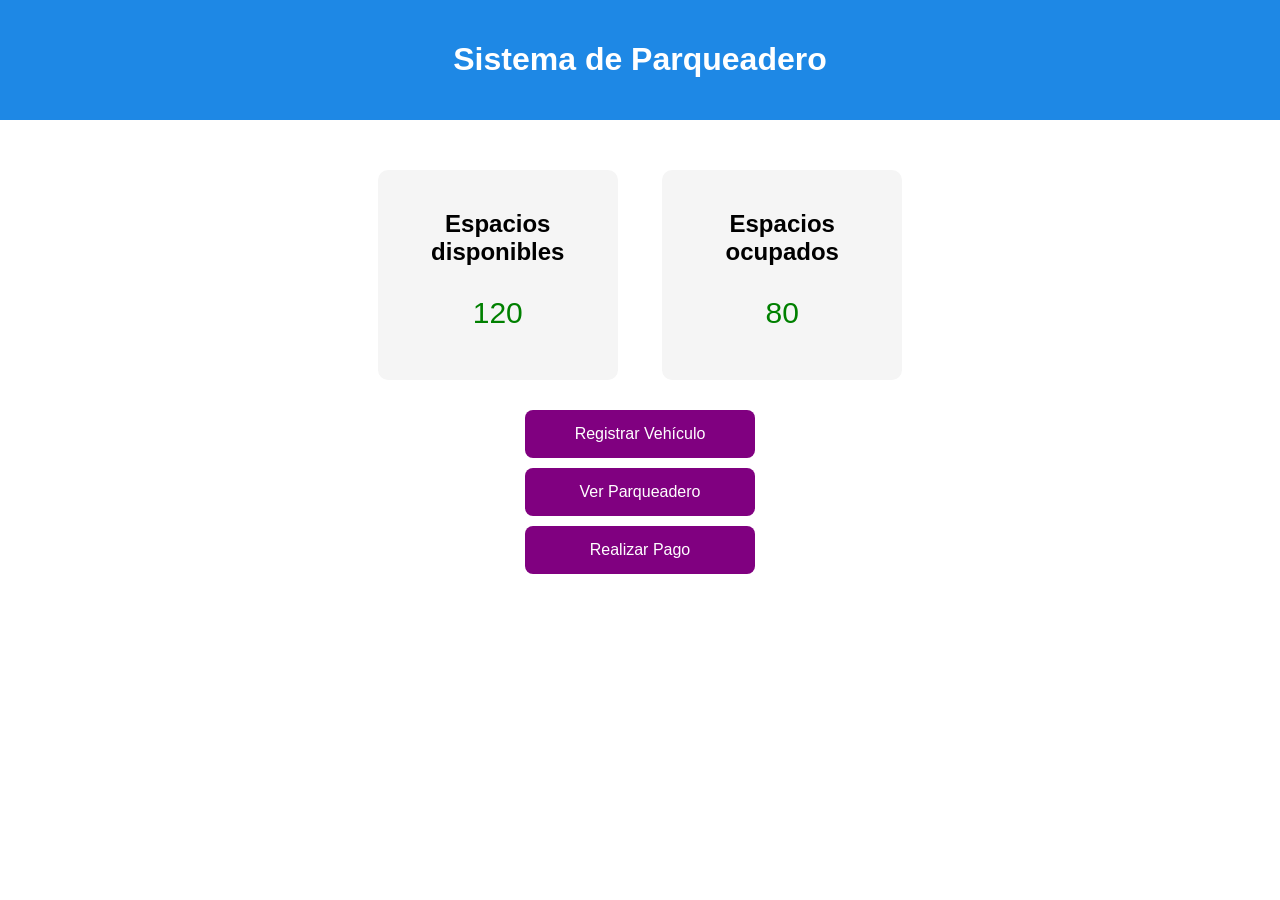
==== index.html @ 004c9f02 "primer mockup parqueadero" ====
<!DOCTYPE html>
<html>
<head>
<title>Sistema de Parqueadero</title>
<link rel="stylesheet" href="styles.css">
</head>

<body>

<header>
<h1>Sistema de Parqueadero</h1>
</header>

<div class="container">

<div class="card">
<h2>Espacios disponibles</h2>
<p>120</p>
</div>

<div class="card">
<h2>Espacios ocupados</h2>
<p>80</p>
</div>

<div class="buttons">
<a href="registro.html">Registrar Vehículo</a>
<a href="parqueadero.html">Ver Parqueadero</a>
<a href="pago.html">Realizar Pago</a>
</div>

</div>

</body>
</html>
---- styles.css ----
body{
font-family: Arial;
background:white;
margin:0;
}

header{
background:#1e88e5;
color:white;
padding:20px;
text-align:center;
}

.container{
padding:30px;
text-align:center;
}

.card{
display:inline-block;
background:#f5f5f5;
padding:20px;
margin:20px;
border-radius:10px;
width:200px;
}

.card p{
font-size:30px;
color:green;
}

.buttons a{
display:block;
background:purple;
color:white;
padding:15px;
margin:10px auto;
width:200px;
text-decoration:none;
border-radius:8px;
}
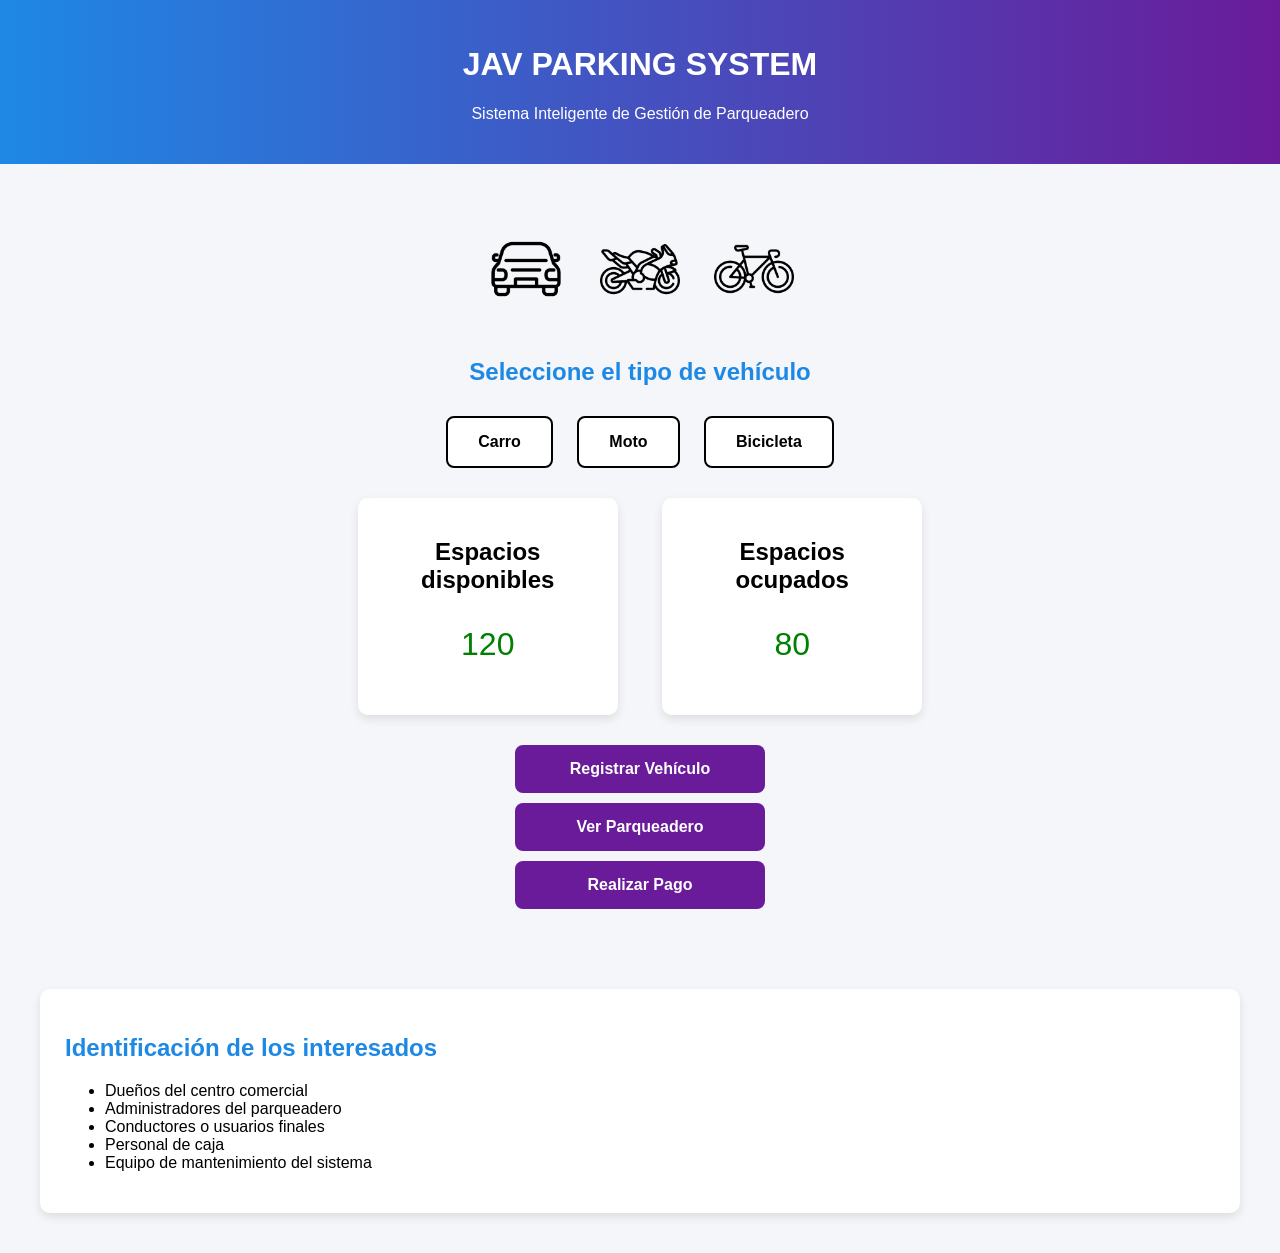
==== commit c8cc397f: "Actualización mockup JAV Parking System" ====
--- a/index.html
+++ b/index.html
@@ -1,35 +1,79 @@
 <!DOCTYPE html>
 <html>
 <head>
-<title>Sistema de Parqueadero</title>
+<title>JAV Parking System</title>
 <link rel="stylesheet" href="styles.css">
 </head>
+<body>
+<header>
+<h1>JAV PARKING SYSTEM</h1>
+<p>Sistema Inteligente de Gestión de Parqueadero</p>
+</header>
+<div class="container">
+<div class="vehiculos">
+<img src="images/car.png" alt="carro">
+<img src="images/motorbike.png" alt="moto">
+<img src="images/track-bicycle.png" alt="bicicleta">
+</div>
 
-<body>
-
-<header>
-<h1>Sistema de Parqueadero</h1>
-</header>
-
-<div class="container">
-
-<div class="card">
-<h2>Espacios disponibles</h2>
-<p>120</p>
+<div class="tipoVehiculo">
+<h2>Seleccione el tipo de vehículo</h2>
+<a href="registro.html" class="btnVehiculo"> Carro</a>
+<a href="registro.html" class="btnVehiculo">Moto</a>
+<a href="registro.html" class="btnVehiculo">Bicicleta</a>
 </div>
 
 <div class="card">
-<h2>Espacios ocupados</h2>
-<p>80</p>
+
+<h2>Espacios disponibles</h2>
+
+<p>120</p>
+
 </div>
 
+
+<div class="card">
+
+<h2>Espacios ocupados</h2>
+
+<p>80</p>
+
+</div>
+
+
 <div class="buttons">
+
 <a href="registro.html">Registrar Vehículo</a>
+
 <a href="parqueadero.html">Ver Parqueadero</a>
+
 <a href="pago.html">Realizar Pago</a>
+
 </div>
 
 </div>
 
+
+<section>
+
+<h2>Identificación de los interesados</h2>
+
+<ul>
+
+<li>Dueños del centro comercial</li>
+
+<li>Administradores del parqueadero</li>
+
+<li>Conductores o usuarios finales</li>
+
+<li>Personal de caja</li>
+
+<li>Equipo de mantenimiento del sistema</li>
+
+</ul>
+
+</section>
+
 </body>
-</html>
+
+</html>
--- a/styles.css
+++ b/styles.css
@@ -1,13 +1,13 @@
 body{
-font-family: Arial;
-background:white;
+font-family:'Segoe UI', Arial, sans-serif;
+background:#f4f6f9;
 margin:0;
 }
 
 header{
-background:#1e88e5;
+background:linear-gradient(90deg,#1e88e5,#6a1b9a);
 color:white;
-padding:20px;
+padding:25px;
 text-align:center;
 }
 
@@ -18,25 +18,112 @@
 
 .card{
 display:inline-block;
-background:#f5f5f5;
+background:white;
 padding:20px;
 margin:20px;
 border-radius:10px;
-width:200px;
+width:220px;
+box-shadow:0px 4px 10px rgba(0,0,0,0.1);
 }
 
 .card p{
-font-size:30px;
+font-size:32px;
 color:green;
 }
 
 .buttons a{
 display:block;
-background:purple;
+background:#6a1b9a;
 color:white;
 padding:15px;
 margin:10px auto;
-width:200px;
+width:220px;
 text-decoration:none;
 border-radius:8px;
+font-weight:bold;
 }
+
+.buttons a:hover{
+background:#4a148c;
+}
+
+.vehiculos{
+text-align:center;
+margin-top:20px;
+}
+
+.vehiculos img{
+width:80px;
+margin:15px;
+}
+
+section{
+background:white;
+margin:40px;
+padding:25px;
+border-radius:10px;
+box-shadow:0px 4px 10px rgba(0,0,0,0.1);
+}
+
+section h2{
+color:#1e88e5;
+}
+
+.tipoVehiculo{
+text-align:center;
+margin-top:30px;
+}
+
+.tipoVehiculo h2{
+color:#1e88e5;
+margin-bottom:20px;
+}
+
+.btnVehiculo{
+display:inline-block;
+background:white;
+color:black;
+padding:15px 30px;
+margin:10px;
+font-size:16px;
+border-radius:8px;
+text-decoration:none;
+font-weight:bold;
+border:2px solid black;
+transition:0.3s;
+}
+
+.btnVehiculo:hover{
+background:black;
+color:white;
+}
+
+.parking{
+display:grid;
+grid-template-columns:repeat(5,90px);
+gap:20px;
+justify-content:center;
+margin-top:50px;
+}
+
+.space{
+width:90px;
+height:90px;
+display:flex;
+align-items:center;
+justify-content:center;
+font-weight:bold;
+border-radius:10px;
+color:white;
+font-size:18px;
+}
+
+.libre{
+background:#2ecc71;
+}
+
+.ocupado{
+background:#e74c3c;
+}
+
+
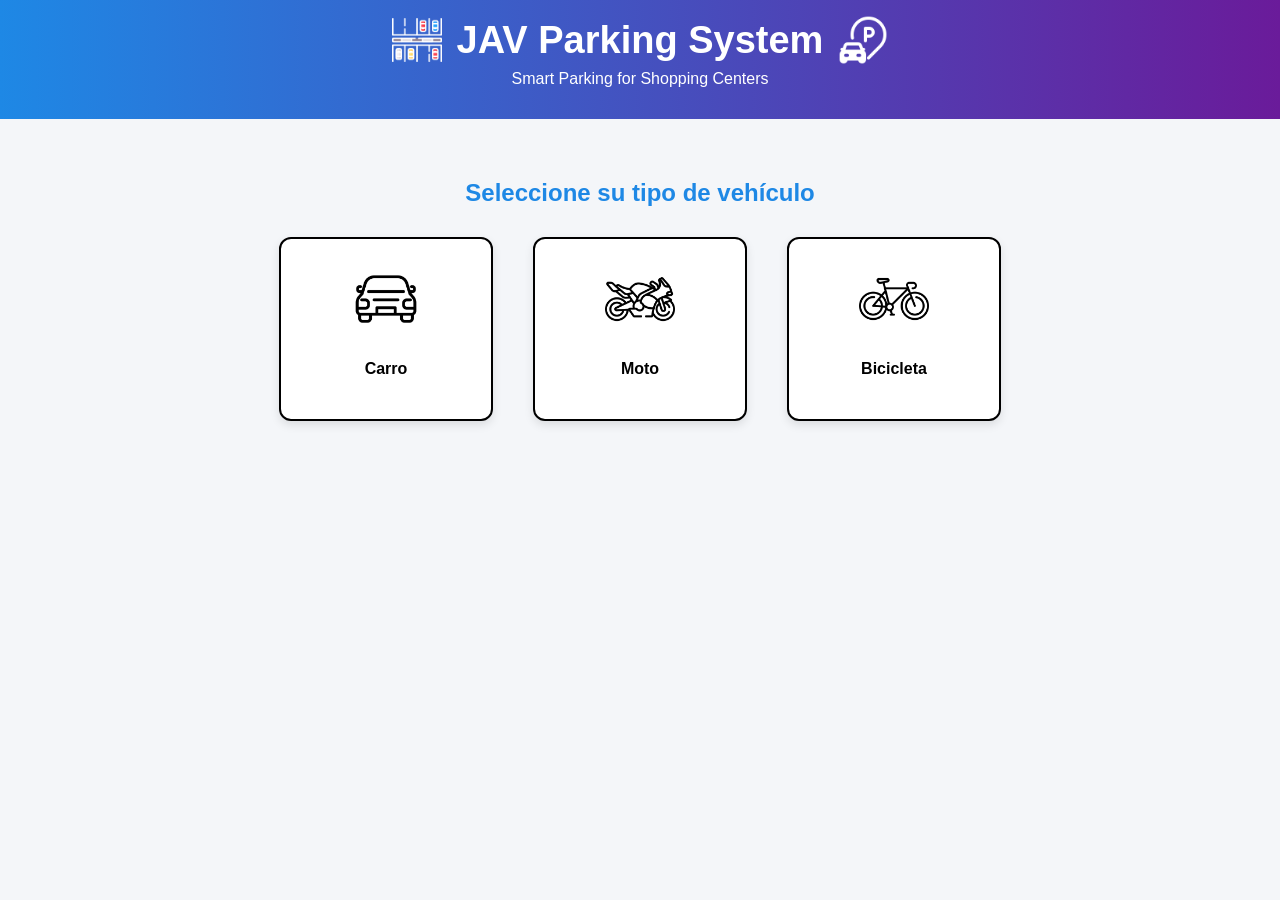
==== commit 98f25629: "Avance sistema de parqueadero" ====
--- a/index.html
+++ b/index.html
@@ -1,79 +1,59 @@
 <!DOCTYPE html>
 <html>
+
 <head>
+
 <title>JAV Parking System</title>
 <link rel="stylesheet" href="styles.css">
+
 </head>
+
 <body>
+
 <header>
-<h1>JAV PARKING SYSTEM</h1>
-<p>Sistema Inteligente de Gestión de Parqueadero</p>
-</header>
-<div class="container">
-<div class="vehiculos">
-<img src="images/car.png" alt="carro">
-<img src="images/motorbike.png" alt="moto">
-<img src="images/track-bicycle.png" alt="bicicleta">
-</div>
 
-<div class="tipoVehiculo">
-<h2>Seleccione el tipo de vehículo</h2>
-<a href="registro.html" class="btnVehiculo"> Carro</a>
-<a href="registro.html" class="btnVehiculo">Moto</a>
-<a href="registro.html" class="btnVehiculo">Bicicleta</a>
-</div>
+<div class="logo">
 
-<div class="card">
+<div class="tituloLogo">
 
-<h2>Espacios disponibles</h2>
+<img src="images/parking-2.png" class="icono">
 
-<p>120</p>
+<h1>JAV Parking System</h1>
+
+<img src="images/parking-1.png" class="icono">
 
 </div>
 
-
-<div class="card">
-
-<h2>Espacios ocupados</h2>
-
-<p>80</p>
+<p>Smart Parking for Shopping Centers</p>
 
 </div>
+</header>
 
+<div class="container">
 
-<div class="buttons">
+<h2 class="titulo">Seleccione su tipo de vehículo</h2>
 
-<a href="registro.html">Registrar Vehículo</a>
+<div class="vehiculos">
 
-<a href="parqueadero.html">Ver Parqueadero</a>
+<a href="registro.html?vehiculo=carro" class="btnVehiculo">
+<img src="images/car.png">
+<p>Carro</p>
+</a>
 
-<a href="pago.html">Realizar Pago</a>
+<a href="registro.html?vehiculo=moto" class="btnVehiculo">
+<img src="images/motorbike.png">
+<p>Moto</p>
+</a>
+
+<a href="registro.html?vehiculo=bici" class="btnVehiculo">
+<img src="images/track-bicycle.png">
+<p>Bicicleta</p>
+</a>
 
 </div>
 
 </div>
 
-
-<section>
-
-<h2>Identificación de los interesados</h2>
-
-<ul>
-
-<li>Dueños del centro comercial</li>
-
-<li>Administradores del parqueadero</li>
-
-<li>Conductores o usuarios finales</li>
-
-<li>Personal de caja</li>
-
-<li>Equipo de mantenimiento del sistema</li>
-
-</ul>
-
-</section>
-
 </body>
 
 </html>
--- a/styles.css
+++ b/styles.css
@@ -2,101 +2,91 @@
 font-family:'Segoe UI', Arial, sans-serif;
 background:#f4f6f9;
 margin:0;
+text-align:center;
 }
+
+/* HEADER */
 
 header{
 background:linear-gradient(90deg,#1e88e5,#6a1b9a);
 color:white;
-padding:25px;
+padding:15px;
+}
+
+.logo{
 text-align:center;
 }
 
-.container{
-padding:30px;
-text-align:center;
+.tituloLogo{
+display:flex;
+align-items:center;
+justify-content:center;
+gap:15px;
 }
 
-.card{
-display:inline-block;
+.icono{
+width:50px;
+}
+
+.logo h1{
+margin:0;
+font-size:38px;
+}
+
+.logo p{
+margin-top:5px;
+font-size:16px;
+}
+
+/* CONTENEDOR */
+
+.container{
+padding:40px;
+}
+
+.titulo{
+color:#1e88e5;
+margin-bottom:30px;
+}
+
+/* BOTONES VEHICULOS */
+
+.vehiculos{
+display:flex;
+justify-content:center;
+gap:40px;
+flex-wrap:wrap;
+}
+
+.btnVehiculo{
+display:flex;
+flex-direction:column;
+align-items:center;
+justify-content:center;
 background:white;
-padding:20px;
-margin:20px;
-border-radius:10px;
-width:220px;
+border:2px solid black;
+border-radius:12px;
+padding:25px;
+width:160px;
+text-decoration:none;
+color:black;
+font-weight:bold;
+transition:0.3s;
 box-shadow:0px 4px 10px rgba(0,0,0,0.1);
 }
 
-.card p{
-font-size:32px;
-color:green;
-}
-
-.buttons a{
-display:block;
-background:#6a1b9a;
-color:white;
-padding:15px;
-margin:10px auto;
-width:220px;
-text-decoration:none;
-border-radius:8px;
-font-weight:bold;
-}
-
-.buttons a:hover{
-background:#4a148c;
-}
-
-.vehiculos{
-text-align:center;
-margin-top:20px;
-}
-
-.vehiculos img{
-width:80px;
-margin:15px;
-}
-
-section{
-background:white;
-margin:40px;
-padding:25px;
-border-radius:10px;
-box-shadow:0px 4px 10px rgba(0,0,0,0.1);
-}
-
-section h2{
-color:#1e88e5;
-}
-
-.tipoVehiculo{
-text-align:center;
-margin-top:30px;
-}
-
-.tipoVehiculo h2{
-color:#1e88e5;
-margin-bottom:20px;
-}
-
-.btnVehiculo{
-display:inline-block;
-background:white;
-color:black;
-padding:15px 30px;
-margin:10px;
-font-size:16px;
-border-radius:8px;
-text-decoration:none;
-font-weight:bold;
-border:2px solid black;
-transition:0.3s;
+.btnVehiculo img{
+width:70px;
+margin-bottom:10px;
 }
 
 .btnVehiculo:hover{
-background:black;
+background:#1e88e5;
 color:white;
+transform:scale(1.05);
 }
+
+/* PARQUEADERO */
 
 .parking{
 display:grid;
@@ -126,4 +116,32 @@
 background:#e74c3c;
 }
 
+/* FORMULARIO REGISTRO */
 
+.formulario{
+background:white;
+width:400px;
+margin:40px auto;
+padding:30px;
+border-radius:10px;
+box-shadow:0px 4px 10px rgba(0,0,0,0.1);
+}
+
+.formulario input,
+.formulario select{
+width:90%;
+padding:10px;
+margin:10px;
+border-radius:5px;
+border:1px solid #ccc;
+}
+
+/* MENSAJE DE CONFIRMACION */
+
+.mensaje{
+background:#e3f2fd;
+border:2px solid #1e88e5;
+padding:20px;
+margin-top:20px;
+border-radius:8px;
+}
